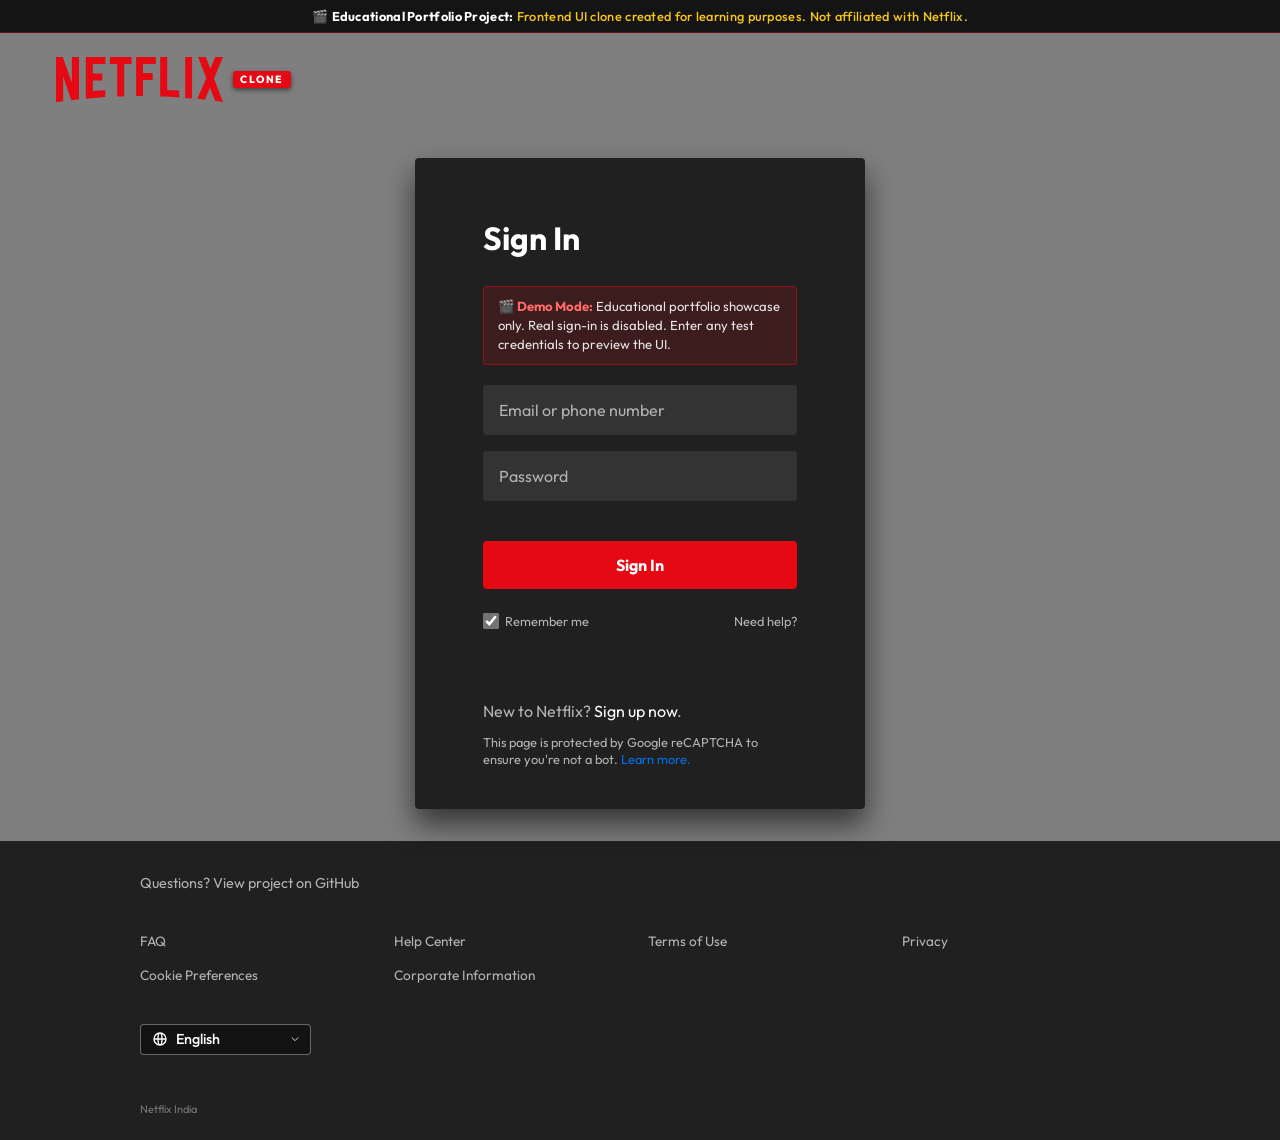
==== login.html @ d84589fb "Add educational disclaimers, clone badges, and sanitize login forms to resolve security flags" ====
<!DOCTYPE html>
<html lang="en">
<head>
  <meta charset="UTF-8">
  <meta name="viewport" content="width=device-width, initial-scale=1.0">
  <title>Sign In - Netflix UI Clone (Demo)</title>
  <link rel="icon" type="image/svg+xml" href="data:image/svg+xml;utf8,<svg viewBox='0 0 100 142' xmlns='http://www.w3.org/2000/svg'><path d='M 0,0 H 28.5 V 142 H 0 Z' fill='%23B81D24'/><path d='M 71.5,0 H 100 V 142 H 71.5 Z' fill='%23B81D24'/><path d='M 0,0 H 28.5 L 100,142 H 71.5 Z' fill='%23E50914'/></svg>">
  <meta name="description" content="Demo Sign In screen for Netflix UI Clone educational portfolio project.">
  <link rel="stylesheet" href="style.css">
</head>
<body class="login-body">

  <!-- Educational Project Disclaimer Banner -->
  <div class="educational-banner" id="login-portfolio-disclaimer">
    <span>🎬 <strong>Educational Portfolio Project:</strong> Frontend UI clone created for learning purposes. Not affiliated with Netflix.</span>
  </div>

  <!-- Header for Login Screen -->
  <header class="login-header" id="login-header-navbar">
    <div class="logo">
      <a href="index.html" aria-label="Netflix Clone Home">
        <!-- SVG Path for standard Netflix logo -->
        <svg viewBox="0 0 1024 276.742" xmlns="http://www.w3.org/2000/svg">
          <path d="M140.803 258.904c-15.404 2.705-31.079 3.516-47.294 5.676l-49.458-144.856v151.073c-15.404 1.621-29.457 3.783-44.051 5.945v-276.742h41.08l56.212 157.021v-157.021h43.511v258.904zm85.131-157.558c16.757 0 42.431-.811 57.835-.811v43.24c-19.189 0-41.619 0-57.835.811v64.322c25.405-1.621 50.809-3.785 76.482-4.596v41.617l-119.724 9.461v-255.39h119.724v43.241h-76.482v58.105zm237.284-58.104h-44.862v198.908c-14.594 0-29.188 0-43.239.539v-199.447h-44.862v-43.242h132.965l-.002 43.242zm70.266 55.132h59.187v43.24h-59.187v98.104h-42.433v-239.718h120.808v43.241h-78.375v55.133zm148.641 103.507c24.594.539 49.456 2.434 73.51 3.783v42.701c-38.646-2.434-77.293-4.863-116.75-5.676v-242.689h43.24v201.881zm109.994 49.457c13.783.812 28.377 1.623 42.43 3.242v-254.58h-42.43v251.338zm231.881-251.338l-54.863 131.615 54.863 145.127c-16.217-2.162-32.432-5.135-48.648-7.838l-31.078-79.994-31.617 73.51c-15.678-2.705-30.812-3.516-46.484-5.678l55.672-126.75-50.269-129.992h46.482l28.377 72.699 30.27-72.699h47.295z" fill="#E50914"/>
        </svg>
      </a>
      <span class="clone-badge">CLONE</span>
    </div>
  </header>

  <!-- Login Card Container -->
  <main class="login-container">
    <div class="login-card">
      <h1 id="login-card-title">Sign In</h1>
      <div class="demo-login-alert">
        🎬 <strong>Demo Mode:</strong> Educational portfolio showcase only. Real sign-in is disabled. Enter any test credentials to preview the UI.
      </div>
      <form class="login-form" id="login-form-submit" onsubmit="event.preventDefault();" novalidate>
        
        <!-- Email/Phone field -->
        <div class="input-group" id="login-input-group-email">
          <input type="text" id="login-email" placeholder=" " required autocomplete="off">
          <label for="login-email">Email or phone number</label>
          <div class="error-message" id="login-error-email">Please enter a valid email or phone number.</div>
        </div>

        <!-- Password field -->
        <div class="input-group" id="login-input-group-password">
          <input type="password" id="login-password" placeholder=" " required autocomplete="off">
          <label for="login-password">Password</label>
          <div class="error-message" id="login-error-password">Your password must contain between 4 and 60 characters.</div>
        </div>

        <!-- Submit Button -->
        <button type="submit" class="btn-login" id="btn-login-submit">Sign In</button>

        <!-- Help Links -->
        <div class="login-help">
          <label class="remember-me" id="lbl-remember-me">
            <input type="checkbox" id="chk-remember-me" checked>
            <span>Remember me</span>
          </label>
          <a href="#" id="link-forgot-password">Need help?</a>
        </div>

        <!-- Signup and Disclaimer Details -->
        <div class="login-extra">
          <p class="signup-now">
            New to Netflix? <a href="index.html" id="link-signup-now">Sign up now</a>.
          </p>
          <p class="captcha-disclaimer">
            This is a frontend UI clone for demonstration and learning purposes. All media and trademarks are property of their respective owners.
          </p>
        </div>

      </form>
    </div>
  </main>

  <!-- Login Page Footer -->
  <footer class="login-footer" id="login-footer-section">
    <div class="footer-content">
      <p class="footer-contact">Questions? View project on <a href="https://github.com/INehaVerma13/Netflix-Clone" target="_blank" rel="noopener">GitHub</a></p>
      
      <div class="footer-grid">
        <div class="footer-link"><a href="#" id="login-footer-faq">FAQ</a></div>
        <div class="footer-link"><a href="#" id="login-footer-help">Help Center</a></div>
        <div class="footer-link"><a href="#" id="login-footer-terms">Terms of Use</a></div>
        <div class="footer-link"><a href="#" id="login-footer-privacy">Privacy</a></div>
        <div class="footer-link"><a href="#" id="login-footer-cookie">Cookie Preferences</a></div>
        <div class="footer-link"><a href="#" id="login-footer-corporate">Corporate Information</a></div>
      </div>

      <div class="lang-selector-wrapper">
        <select class="lang-selector" id="login-footer-lang-selector" aria-label="Login Footer Language Selector">
          <option value="en">English</option>
          <option value="hi">Hindi (हिन्दी)</option>
          <option value="es">Spanish (Español)</option>
          <option value="fr">French (Français)</option>
        </select>
      </div>

      <p class="footer-copyright" style="margin-top: 15px; font-size: 11px; color: #777;">Netflix UI Clone • Educational Portfolio Showcase • Not affiliated with Netflix, Inc.</p>
    </div>
  </footer>

  <script src="app.js"></script>
</body>
</html>
---- style.css ----
@import url('https://fonts.googleapis.com/css2?family=Bebas+Neue&family=Outfit:wght@300;400;500;700;900&display=swap');

:root {
  --netflix-red: #E50914;
  --netflix-red-hover: #C11119;
  --netflix-black: #000000;
  --netflix-white: #FFFFFF;
  --netflix-gray-text: #B3B3B3;
  --netflix-card-bg: #2D2D2D;
  --netflix-card-hover: #414141;
  --netflix-divider: #232323;
  --font-main: 'Outfit', 'Helvetica Neue', Helvetica, Arial, sans-serif;
  --transition-speed: 0.25s;
}

/* ==========================================
   Resets and General Setup
   ========================================== */
* {
  box-sizing: border-box;
  margin: 0;
  padding: 0;
}

body {
  font-family: var(--font-main);
  background-color: var(--netflix-black);
  color: var(--netflix-white);
  overflow-x: hidden;
  -webkit-font-smoothing: antialiased;
}

a {
  color: inherit;
  text-decoration: none;
}

button, input, select {
  font-family: inherit;
}

/* ==========================================
   Educational Disclaimer Banner & Badges
   ========================================== */
.educational-banner {
  background: #141414;
  border-bottom: 1px solid rgba(229, 9, 20, 0.4);
  color: #f5c518;
  text-align: center;
  padding: 0.5rem 1rem;
  font-size: 0.8rem;
  font-weight: 500;
  letter-spacing: 0.3px;
  position: relative;
  z-index: 100;
}

.educational-banner strong {
  color: #ffffff;
}

.navbar-wrapper {
  position: absolute;
  top: 0;
  left: 0;
  width: 100%;
  z-index: 10;
}

/* ==========================================
   Header and Navbar
   ========================================== */
.navbar {
  display: flex;
  justify-content: space-between;
  align-items: center;
  padding: 1.25rem 3.5rem;
  background: linear-gradient(to bottom, rgba(0, 0, 0, 0.7) 0%, rgba(0, 0, 0, 0) 100%);
}

.logo {
  display: flex;
  align-items: center;
  gap: 0.65rem;
}

.logo svg {
  fill: var(--netflix-red);
  width: 148px;
  height: auto;
  display: block;
}

.clone-badge {
  background: var(--netflix-red);
  color: var(--netflix-white);
  font-size: 0.65rem;
  font-weight: 800;
  letter-spacing: 1.5px;
  padding: 2px 7px;
  border-radius: 3px;
  text-transform: uppercase;
  display: inline-block;
  box-shadow: 0 2px 5px rgba(0, 0, 0, 0.5);
}

.demo-login-alert {
  background: rgba(229, 9, 20, 0.15);
  border: 1px solid rgba(229, 9, 20, 0.5);
  color: #e6e6e6;
  font-size: 0.82rem;
  line-height: 1.45;
  padding: 10px 14px;
  border-radius: 4px;
  margin-bottom: 1.25rem;
}

.demo-login-alert strong {
  color: #ff6b6b;
}

.nav-actions {
  display: flex;
  align-items: center;
  gap: 1rem;
}

/* Language selector */
.lang-selector-wrapper {
  position: relative;
  display: flex;
  align-items: center;
}

.lang-selector-wrapper::before {
  content: "";
  position: absolute;
  left: 12px;
  width: 16px;
  height: 16px;
  background: url('data:image/svg+xml;utf8,<svg xmlns="http://www.w3.org/2000/svg" fill="none" viewBox="0 0 24 24" stroke="white"><path stroke-linecap="round" stroke-linejoin="round" stroke-width="2" d="M21 12a9 9 0 01-9 9m9-9a9 9 0 00-9-9m9 9H3m9 9a9 9 0 01-9-9m9 9c1.657 0 3-4.03 3-9s-1.343-9-3-9m0 18c-1.657 0-3-4.03-3-9s1.343-9 3-9m-9 9a9 9 0 019-9"/></svg>') no-repeat center center / contain;
  pointer-events: none;
}

.lang-selector {
  background: rgba(0, 0, 0, 0.4);
  border: 1px solid rgba(255, 255, 255, 0.36);
  color: var(--netflix-white);
  padding: 0.35rem 1.5rem 0.35rem 2.2rem;
  border-radius: 4px;
  font-size: 0.9rem;
  font-weight: 500;
  cursor: pointer;
  appearance: none;
  -webkit-appearance: none;
  background-image: url('data:image/svg+xml;utf8,<svg xmlns="http://www.w3.org/2000/svg" fill="none" viewBox="0 0 24 24" stroke="white"><path stroke-linecap="round" stroke-linejoin="round" stroke-width="2" d="M19 9l-7 7-7-7"/></svg>');
  background-repeat: no-repeat;
  background-position: right 10px center;
  background-size: 10px;
  transition: border-color var(--transition-speed);
}

.lang-selector:focus {
  border-color: var(--netflix-white);
  outline: none;
}

/* Sign In Button */
.btn-signin {
  background-color: var(--netflix-red);
  color: var(--netflix-white);
  padding: 0.35rem 1rem;
  border-radius: 4px;
  font-size: 0.9rem;
  font-weight: 700;
  transition: background-color var(--transition-speed);
  border: none;
  cursor: pointer;
}

.btn-signin:hover {
  background-color: var(--netflix-red-hover);
}

/* ==========================================
   Hero / Banner
   ========================================== */
.hero {
  position: relative;
  min-height: 720px;
  height: 95vh;
  display: flex;
  align-items: center;
  justify-content: center;
  text-align: center;
  padding: 0 2rem;
}

.hero-bg {
  position: absolute;
  top: 0;
  left: 0;
  width: 100%;
  height: 100%;
  background: linear-gradient(to top, rgba(0, 0, 0, 0.9) 0%, rgba(0, 0, 0, 0.4) 60%, rgba(0, 0, 0, 0.95) 100%),
              url('assets/hero-bg.jpg') no-repeat center center / cover;
  z-index: 1;
}

.hero-content {
  position: relative;
  z-index: 2;
  max-width: 800px;
  display: flex;
  flex-direction: column;
  align-items: center;
  gap: 1.5rem;
  margin-top: 4rem;
}

.hero-content h1 {
  font-size: 3.5rem;
  font-weight: 900;
  line-height: 1.15;
  letter-spacing: -1.5px;
}

.hero-content h2 {
  font-size: 1.5rem;
  font-weight: 400;
}

.cta-form-label {
  font-size: 1.25rem;
  font-weight: 400;
  margin-bottom: 0.5rem;
}

/* CTA Form (Dual Inputs) */
.cta-form {
  display: flex;
  width: 100%;
  max-width: 680px;
  gap: 0.5rem;
}

.input-group {
  position: relative;
  flex: 1;
  text-align: left;
}

.input-group input {
  width: 100%;
  height: 56px;
  background-color: rgba(15, 15, 15, 0.7);
  border: 1px solid rgba(255, 255, 255, 0.5);
  border-radius: 4px;
  color: var(--netflix-white);
  padding: 24px 16px 8px; /* Top padding accommodates floating label */
  font-size: 1rem;
  outline: none;
  transition: border-color var(--transition-speed), box-shadow var(--transition-speed);
}

.input-group input:focus,
.input-group input:not(:placeholder-shown) {
  border-color: var(--netflix-white);
  box-shadow: 0 0 0 1px var(--netflix-white);
}

.input-group label {
  position: absolute;
  left: 16px;
  top: 50%;
  transform: translateY(-50%);
  color: var(--netflix-gray-text);
  font-size: 1rem;
  font-weight: 400;
  transition: top var(--transition-speed) ease, font-size var(--transition-speed) ease;
  pointer-events: none;
}

.input-group input:focus + label,
.input-group input:not(:placeholder-shown) + label {
  top: 18px;
  font-size: 0.75rem;
}

/* Input validation error state */
.input-group.error input {
  border-color: #eb3941;
  box-shadow: 0 0 0 1px #eb3941;
}

.input-group.error label {
  color: #eb3941;
}

.error-message {
  color: #eb3941;
  font-size: 0.85rem;
  margin-top: 0.25rem;
  font-weight: 500;
  display: none;
}

.input-group.error .error-message {
  display: block;
}

/* CTA Button */
.btn-cta {
  background-color: var(--netflix-red);
  color: var(--netflix-white);
  border: none;
  height: 56px;
  padding: 0 2rem;
  font-size: 1.5rem;
  font-weight: 700;
  border-radius: 4px;
  cursor: pointer;
  display: flex;
  align-items: center;
  justify-content: center;
  gap: 0.5rem;
  transition: background-color var(--transition-speed);
  white-space: nowrap;
}

.btn-cta:hover {
  background-color: var(--netflix-red-hover);
}

.btn-cta svg {
  fill: var(--netflix-white);
  width: 14px;
  height: 14px;
}

/* ==========================================
   Divider Bar
   ========================================== */
.divider {
  height: 8px;
  background-color: var(--netflix-divider);
  border: none;
}

/* ==========================================
   Feature Showcases (Grid Layouts)
   ========================================== */
.feature-section {
  padding: 1.75rem 10%; /* Much tighter vertical spacing to eliminate empty gaping */
  display: flex;
  align-items: center;
  justify-content: space-between;
  gap: 3rem; /* Tighter gap between text and media */
  min-height: auto; /* Shrinkwrap content to eliminate vertical gaping */
}

/* Every second feature has reversed text/image */
.feature-section.reverse {
  flex-direction: row-reverse;
}

.feature-text {
  flex: 1;
}

.feature-text h2 {
  font-size: 3rem;
  font-weight: 900;
  line-height: 1.15;
  margin-bottom: 1rem;
}

.feature-text p {
  font-size: 1.5rem;
  font-weight: 400;
  line-height: 1.35;
}

.feature-media {
  flex: 1;
  position: relative;
  display: flex;
  justify-content: center;
  align-items: center;
}

/* Smart TV Mockup with video overlay inside transparent bezel */
.tv-container {
  position: relative;
  width: 100%;
  max-width: 480px;
  margin: 0 auto;
}

.tv-bezel {
  position: relative;
  width: 100%;
  z-index: 1; /* Render behind the overlaying video */
  pointer-events: none;
}

.tv-bezel img {
  width: 100%;
  height: auto;
  display: block;
}

.tv-container .video-player {
  position: absolute;
  top: 20.8%;
  left: 13.3%;
  width: 73.5%;
  height: 53.7%;
  z-index: 2; /* Render on top of the television graphic screen area */
  object-fit: cover;
  display: block;
}

/* Smartphone Mockup with stranger things download */
.phone-container {
  position: relative;
  width: 100%;
  max-width: 300px;
  margin: 0 auto;
}

.phone-screen-img {
  width: 100%;
  height: auto;
  display: block;
}

.download-bar {
  position: absolute;
  bottom: 8%;
  left: 50%;
  transform: translateX(-50%);
  width: 75%;
  background: var(--netflix-black);
  border: 2px solid rgba(255, 255, 255, 0.2);
  border-radius: 10px;
  padding: 0.4rem 0.6rem;
  display: flex;
  align-items: center;
  justify-content: space-between;
  box-shadow: 0 10px 20px rgba(0, 0, 0, 0.5);
  z-index: 5;
}

.download-thumbnail {
  height: 48px;
  aspect-ratio: 2 / 3;
  object-fit: cover;
  border-radius: 4px;
}

.download-details {
  flex: 1;
  margin-left: 0.75rem;
  display: flex;
  flex-direction: column;
  justify-content: center;
}

.download-title {
  font-size: 0.85rem;
  font-weight: 700;
  color: var(--netflix-white);
}

.download-status {
  font-size: 0.75rem;
  color: #0071eb;
  margin-top: 0.15rem;
}

.download-icon {
  width: 32px;
  height: 32px;
  background: url('data:image/svg+xml;utf8,<svg xmlns="http://www.w3.org/2000/svg" viewBox="0 0 24 24" fill="%230071eb"><path d="M19.35 10.04C18.67 6.59 15.64 4 12 4 9.11 4 6.6 5.64 5.35 8.04 2.34 8.36 0 10.91 0 14c0 3.31 2.69 6 6 6h13c2.76 0 5-2.24 5-5 0-2.64-2.05-4.78-4.65-4.96zM17 13l-5 5-5-5h3V9h4v4h3z"/></svg>') no-repeat center center / contain;
  animation: download-pulse 1.6s infinite ease-in-out;
}

@keyframes download-pulse {
  0%, 100% { transform: scale(1); opacity: 1; }
  50% { transform: scale(0.9); opacity: 0.6; }
}

/* Multi-device Mockup with video overlay */
.device-container {
  position: relative;
  width: 100%;
  max-width: 480px;
  margin: 0 auto;
}

.device-screen {
  position: relative;
  width: 100%;
  z-index: 1; /* Render behind the overlaying video */
  pointer-events: none;
}

.device-screen img {
  width: 100%;
  height: auto;
  display: block;
}

.device-container .video-player {
  position: absolute;
  top: 9.8%;
  left: 18.7%;
  width: 62.6%;
  height: 47%;
  z-index: 2; /* Render on top of the device collage screen area */
  object-fit: cover;
  display: block;
}

/* Kids avatar thumbnail */
.kids-avatar-container {
  position: relative;
  width: 100%;
  max-width: 440px;
  display: flex;
  justify-content: center;
}

.kids-avatar-container img {
  width: 100%;
  max-width: 340px;
  height: auto;
  border-radius: 0;
  box-shadow: none;
}

/* ==========================================
   FAQ Section
   ========================================== */
.faq-section {
  padding: 2rem 10%; /* Much tighter vertical spacing to eliminate empty gaping */
  display: flex;
  flex-direction: column;
  align-items: center;
  gap: 2.5rem;
}

.faq-section h2 {
  font-size: 3rem;
  font-weight: 900;
  text-align: center;
}

.faq-list {
  width: 100%;
  max-width: 800px;
  display: flex;
  flex-direction: column;
  gap: 0.6rem;
}

.faq-item {
  background-color: var(--netflix-card-bg);
  border-radius: 4px;
  overflow: hidden;
}

.faq-header {
  padding: 1.5rem;
  display: flex;
  justify-content: space-between;
  align-items: center;
  cursor: pointer;
  user-select: none;
  transition: background-color var(--transition-speed);
}

.faq-header:hover {
  background-color: var(--netflix-card-hover);
}

.faq-header h3 {
  font-size: 1.5rem;
  font-weight: 500;
}

.faq-icon-wrapper {
  display: flex;
  align-items: center;
  justify-content: center;
}

.faq-icon {
  width: 24px;
  height: 24px;
  fill: var(--netflix-white);
  transition: transform 0.25s ease;
}

/* Accordion sliding body using CSS grid 0fr -> 1fr trick */
.faq-body-wrapper {
  display: grid;
  grid-template-rows: 0fr;
  transition: grid-template-rows 0.25s ease-out;
}

.faq-body {
  min-height: 0;
  overflow: hidden;
  border-top: 1px solid var(--netflix-black);
}

.faq-body-content {
  padding: 1.5rem;
  font-size: 1.4rem;
  line-height: 1.45;
  color: var(--netflix-white);
  font-weight: 400;
}

/* FAQ Active state classes */
.faq-item.active .faq-body-wrapper {
  grid-template-rows: 1fr;
}

.faq-item.active .faq-icon {
  transform: rotate(45deg);
}

.faq-section .cta-wrapper {
  width: 100%;
  max-width: 680px;
  display: flex;
  flex-direction: column;
  align-items: center;
  gap: 1.25rem;
  margin-top: 1rem;
}

/* ==========================================
   Footer Section
   ========================================== */
footer {
  padding: 4.5rem 10% 2.5rem;
  color: var(--netflix-gray-text);
  font-size: 0.9rem;
}

.footer-content {
  max-width: 1000px;
  margin: 0 auto;
  display: flex;
  flex-direction: column;
  gap: 2rem;
}

.footer-contact {
  margin-bottom: 0.5rem;
}

.footer-contact a:hover {
  text-decoration: underline;
}

.footer-grid {
  display: grid;
  grid-template-columns: repeat(4, 1fr);
  gap: 1rem;
}

.footer-link {
  font-size: 0.85rem;
}

.footer-link a:hover {
  text-decoration: underline;
}

.footer-content .lang-selector-wrapper {
  align-self: flex-start;
  margin-top: 0.5rem;
}

.footer-copyright {
  font-size: 0.75rem;
  margin-top: 0.5rem;
}

/* ==========================================
   Sign In / Login Page Specific Layout
   ========================================== */
.login-body {
  background: linear-gradient(to bottom, rgba(0, 0, 0, 0.5) 0%, rgba(0, 0, 0, 0.5) 100%),
              url('assets/hero-bg.jpg') no-repeat center center / cover;
  min-height: 100vh;
  position: relative;
  display: flex;
  flex-direction: column;
}

.login-header {
  padding: 1.5rem 3.5rem;
  z-index: 10;
}

.login-header .logo svg {
  fill: var(--netflix-red);
  width: 167px;
  height: auto;
}

.login-container {
  flex: 1;
  display: flex;
  align-items: center;
  justify-content: center;
  padding: 2rem;
  z-index: 2;
}

.login-card {
  width: 100%;
  max-width: 450px;
  background-color: rgba(0, 0, 0, 0.75);
  border-radius: 4px;
  padding: 60px 68px 40px;
  display: flex;
  flex-direction: column;
  box-shadow: 0 15px 30px rgba(0,0,0,0.6);
}

.login-card h1 {
  font-size: 2rem;
  font-weight: 700;
  margin-bottom: 1.75rem;
  color: var(--netflix-white);
}

.login-form {
  display: flex;
  flex-direction: column;
  gap: 1rem;
}

.login-form .input-group input {
  height: 50px;
  background-color: #333333;
  border: none;
  border-bottom: 2px solid transparent;
  padding: 20px 16px 4px;
}

.login-form .input-group input:focus {
  background-color: #454545;
  border-color: transparent;
  border-bottom: 2px solid var(--netflix-white);
  box-shadow: none;
}

.login-form .input-group label {
  left: 16px;
}

.login-form .input-group input:focus + label,
.login-form .input-group input:not(:placeholder-shown) + label {
  top: 14px;
  font-size: 0.7rem;
}

.btn-login {
  background-color: var(--netflix-red);
  color: var(--netflix-white);
  border: none;
  height: 48px;
  border-radius: 4px;
  font-size: 1rem;
  font-weight: 700;
  cursor: pointer;
  margin-top: 1.5rem;
  transition: background-color var(--transition-speed);
}

.btn-login:hover {
  background-color: var(--netflix-red-hover);
}

.login-help {
  display: flex;
  justify-content: space-between;
  align-items: center;
  font-size: 0.8rem;
  color: var(--netflix-gray-text);
  margin-top: 0.5rem;
}

/* Custom Checkbox */
.remember-me {
  display: flex;
  align-items: center;
  gap: 0.4rem;
  cursor: pointer;
  user-select: none;
}

.remember-me input {
  cursor: pointer;
  accent-color: #737373;
  width: 16px;
  height: 16px;
}

.login-help a:hover {
  text-decoration: underline;
}

.login-extra {
  margin-top: 3.5rem;
  display: flex;
  flex-direction: column;
  gap: 0.8rem;
}

.signup-now {
  color: var(--netflix-gray-text);
  font-size: 1rem;
}

.signup-now a {
  color: var(--netflix-white);
}

.signup-now a:hover {
  text-decoration: underline;
}

.captcha-disclaimer {
  color: #8c8c8c;
  font-size: 0.8rem;
  line-height: 1.35;
  color: var(--netflix-gray-text);
}

.captcha-disclaimer a {
  color: #0071eb;
}

.captcha-disclaimer a:hover {
  text-decoration: underline;
}

.login-footer {
  background-color: rgba(0, 0, 0, 0.75);
  border-top: 1px solid var(--netflix-divider);
  padding: 2rem 10% 1.5rem;
}

/* ==========================================
   Responsive Breakpoints
   ========================================== */
@media (max-width: 950px) {
  .navbar {
    padding: 1.5rem 2rem;
  }
  
  .hero-content h1 {
    font-size: 2.8rem;
  }
  
  .feature-section {
    flex-direction: column !important;
    text-align: center;
    padding: 1.5rem 1.25rem; /* Compact responsive mobile spacing */
    gap: 2.5rem;
  }
  
  .feature-text h2 {
    font-size: 2.5rem;
  }
  
  .feature-text p {
    font-size: 1.25rem;
  }
  
  .footer-grid {
    grid-template-columns: repeat(2, 1fr);
  }
}

@media (max-width: 740px) {
  .hero-content h1 {
    font-size: 2.2rem;
    letter-spacing: -0.5px;
  }
  
  .hero-content h2 {
    font-size: 1.25rem;
  }
  
  .cta-form-label {
    font-size: 1.1rem;
  }
  
  .cta-form {
    flex-direction: column;
    align-items: center;
    gap: 1rem;
  }
  
  .input-group input {
    height: 50px;
    padding: 20px 16px 4px;
  }
  
  .input-group input:focus + label,
  .input-group input:not(:placeholder-shown) + label {
    top: 14px;
    font-size: 0.7rem;
  }
  
  .btn-cta {
    width: auto;
    height: 48px;
    font-size: 1.125rem;
    padding: 0 1.5rem;
  }
  
  .faq-section h2 {
    font-size: 2.2rem;
  }
  
  .faq-header h3 {
    font-size: 1.15rem;
  }
  
  .faq-body-content {
    font-size: 1.15rem;
  }
  
  .login-card {
    padding: 40px 30px;
  }
}

@media (max-width: 500px) {
  .navbar {
    padding: 1rem 1.25rem;
  }
  
  .logo svg {
    width: 95px;
  }
  
  .btn-signin {
    padding: 0.25rem 0.5rem;
    font-size: 0.8rem;
  }
  
  .hero {
    min-height: 580px;
    padding: 0 1.25rem;
  }
  
  .hero-content h1 {
    font-size: 2rem;
  }
  
  .hero-content h2 {
    font-size: 1.1rem;
  }
  
  .cta-form-label {
    font-size: 1rem;
    line-height: 1.4;
  }
  
  .input-group {
    width: 100%;
  }
  
  .btn-cta {
    width: 100%;
  }
  
  .feature-section {
    padding: 3rem 1.25rem;
  }
  
  .feature-text h2 {
    font-size: 2rem;
  }
  
  .feature-text p {
    font-size: 1.1rem;
  }
  
  .faq-section {
    padding: 3rem 1.25rem;
  }
  
  .faq-section h2 {
    font-size: 2rem;
  }
  
  .footer-grid {
    grid-template-columns: 1fr;
    gap: 0.75rem;
  }
  
  .login-header {
    padding: 1.5rem 1.5rem;
  }
  
  .login-header .logo svg {
    width: 100px;
  }
  
  .login-card {
    background-color: var(--netflix-black);
    padding: 0;
    box-shadow: none;
  }
}

/* ==========================================
   Curved Section Divider
   ========================================== */
.curve-divider-container {
  position: relative;
  width: 100%;
  height: 32px;
  margin-top: -32px; /* Pull it up to overlay the bottom of the hero collage background */
  z-index: 5;
  overflow: hidden;
  background: transparent;
}

.curve-divider-svg {
  width: 100%;
  height: 100%;
  display: block;
}

/* ==========================================
   Trending Now Section
   ========================================== */
.trending-section {
  padding: 3rem 3.5rem 1.5rem; /* Tightened bottom padding since divider is gone */
  background-color: var(--netflix-black);
  position: relative;
  overflow: hidden;
}

.trending-title {
  font-size: 1.625rem;
  font-weight: 700;
  color: var(--netflix-white);
  margin-bottom: 1.5rem;
}

.trending-carousel-container {
  position: relative;
  display: flex;
  align-items: center;
  width: 100%;
}

.trending-track {
  display: flex;
  gap: 1.5rem;
  overflow-x: auto;
  scroll-behavior: smooth;
  scroll-snap-type: x mandatory;
  padding: 1.5rem 1.5rem; /* Symmetrical 1.5rem padding */
  scroll-padding-left: 1.5rem; /* Snap cards to the 1.5rem boundary */
  width: 100%;
  scrollbar-width: none; /* Hide scrollbar for Firefox */
}

.trending-track::-webkit-scrollbar {
  display: none; /* Hide scrollbar for Chrome/Safari */
}

.trending-card {
  position: relative;
  display: flex;
  align-items: flex-end;
  flex: 0 0 calc(20% - 1.8rem); /* Mathematically fits exactly 5 cards visible, hiding card 6 at screen edge */
  min-width: 200px;
  height: 300px; /* Make the images look bigger */
  scroll-snap-align: start;
  cursor: pointer;
  transition: transform 0.3s cubic-bezier(0.25, 0.46, 0.45, 0.94);
  z-index: 1;
}

.trending-card:hover {
  transform: scale(1.08) translateY(-5px);
  z-index: 5;
}

.trending-rank {
  position: relative; /* Relative positioning so the card container bounds wrap it */
  font-family: 'Outfit', 'Helvetica Neue', Helvetica, Arial, sans-serif; /* Wide geometric font matching Netflix Sans */
  font-size: 4rem; /* Exact Netflix mobile font size */
  font-weight: 700;
  line-height: 1;
  display: inline-block;
  height: 1em;
  color: rgb(65, 65, 65); /* Charcoal base under the white stroke */
  -webkit-text-stroke: 0.25rem rgb(255, 255, 255); /* Thick 4px white outline */
  text-shadow: 0 0 1.5rem rgba(0, 0, 0, 0.5); /* Glow shadow for depth */
  margin-right: -1.375rem; /* Pull next poster sibling over the right side of the rank */
  bottom: 0.1rem;
  z-index: 3; /* Placed ON TOP of the poster wrapper (overlay) */
  user-select: none;
  pointer-events: none; /* Ensure clicks pass through to the poster */
  transition: transform 0.2s ease-in-out;
}

.trending-rank::before {
  content: attr(data-content);
  -webkit-text-fill-color: rgb(0, 0, 0); /* Solid black fill layered on top */
  -webkit-text-stroke: 0;
  position: absolute;
  left: 0;
  top: 0;
}

@media (min-width: 960px) {
  .trending-rank {
    font-size: 5rem; /* Exact Netflix medium layout font size */
    bottom: 0rem;
    margin-right: -1.875rem; /* Adjusted negative margin for larger font */
  }
}

@media (min-width: 1280px) {
  .trending-rank {
    font-size: 6.25rem; /* Exact Netflix desktop layout font size */
    margin-right: -2.375rem; /* Adjusted negative margin for desktop font */
  }
}

.trending-poster-wrapper {
  position: relative;
  flex: 1;
  height: 100%;
  border-radius: 8px;
  overflow: hidden;
  z-index: 2; /* Sits behind the overlapping rank outline */
  box-shadow: 0 4px 15px rgba(0, 0, 0, 0.7);
}

.trending-poster-wrapper img {
  width: 100%;
  height: 100%;
  object-fit: cover;
  display: block;
}

/* Carousel Buttons */
.carousel-btn {
  position: absolute;
  top: 50%;
  transform: translateY(-50%);
  width: 44px;
  height: 44px;
  border-radius: 50%;
  background-color: rgba(0, 0, 0, 0.5);
  border: 1px solid rgba(255, 255, 255, 0.2);
  cursor: pointer;
  z-index: 10;
  display: flex;
  align-items: center;
  justify-content: center;
  opacity: 0;
  transition: opacity 0.3s ease, background-color 0.3s ease, transform 0.2s ease;
}

.trending-carousel-container:hover .carousel-btn {
  opacity: 1;
}

.carousel-btn:hover {
  background-color: rgba(0, 0, 0, 0.8);
  transform: translateY(-50%) scale(1.1);
}

.carousel-btn svg {
  width: 24px;
  height: 24px;
  fill: var(--netflix-white);
}

.prev-btn {
  left: 0;
}

.next-btn {
  right: 0;
}

/* Responsive adjustments */
@media (max-width: 768px) {
  .trending-section {
    padding: 2rem 1.5rem;
  }
  
  .trending-card {
    width: 160px;
    height: 190px;
  }
  
  .trending-rank {
    font-size: 6.5rem;
    margin-right: -18px;
    margin-bottom: -8px;
  }
  
  .trending-poster-wrapper {
    width: 105px;
    height: 160px;
  }
  
  .carousel-btn {
    width: 36px;
    height: 36px;
  }
}
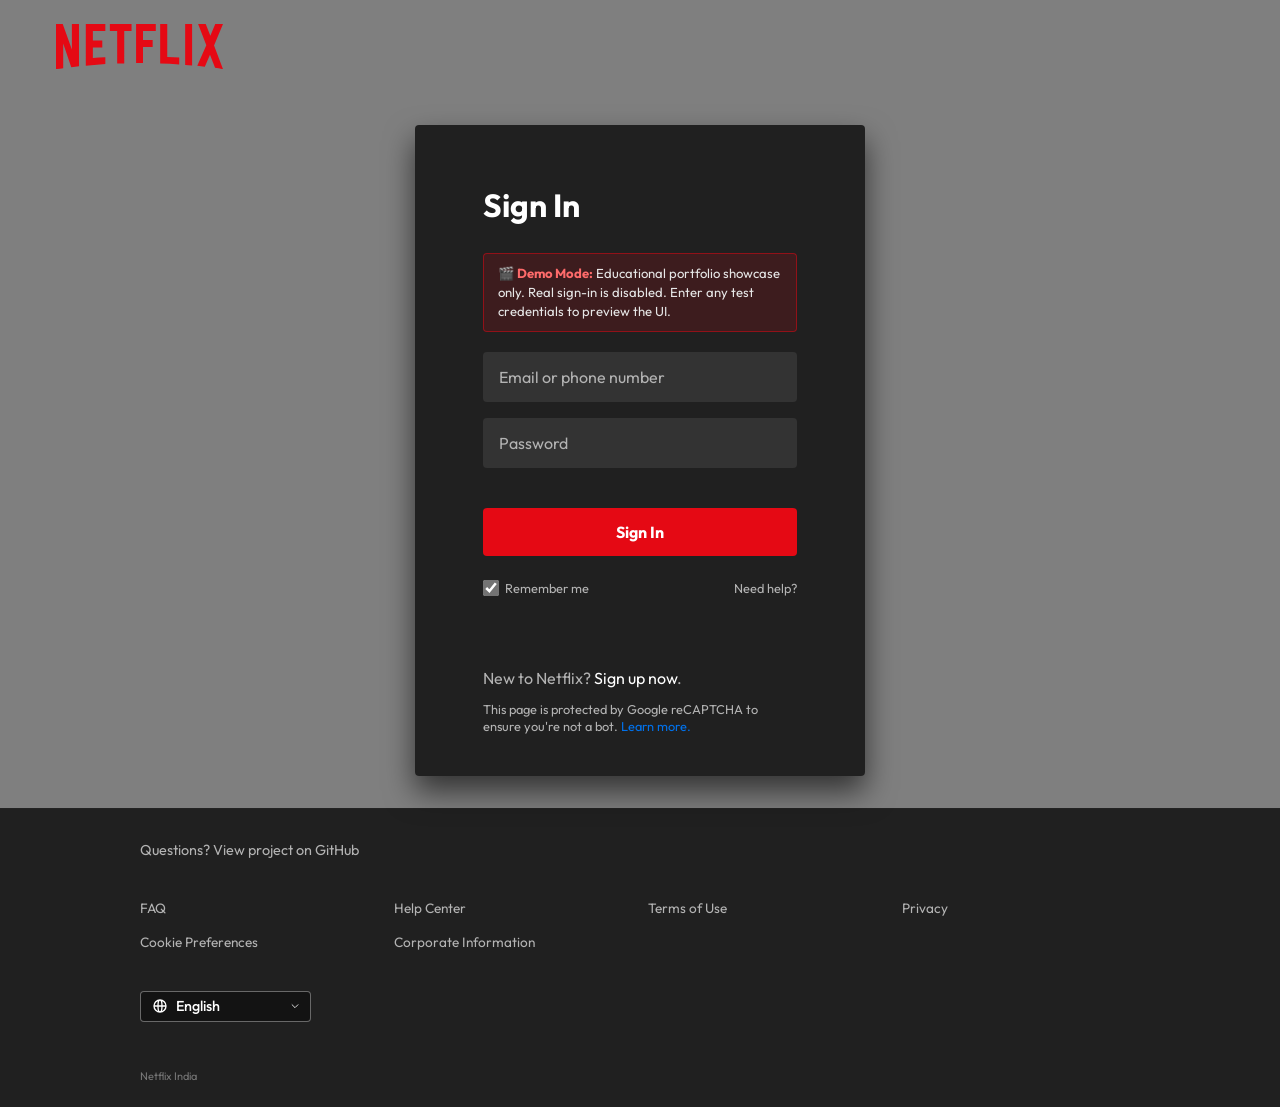
==== commit a77ec0f0: "Remove top educational banner and restore clean authentic Netflix header" ====
--- a/login.html
+++ b/login.html
@@ -10,21 +10,15 @@
 </head>
 <body class="login-body">
 
-  <!-- Educational Project Disclaimer Banner -->
-  <div class="educational-banner" id="login-portfolio-disclaimer">
-    <span>🎬 <strong>Educational Portfolio Project:</strong> Frontend UI clone created for learning purposes. Not affiliated with Netflix.</span>
-  </div>
-
   <!-- Header for Login Screen -->
   <header class="login-header" id="login-header-navbar">
     <div class="logo">
-      <a href="index.html" aria-label="Netflix Clone Home">
+      <a href="index.html" aria-label="Netflix Home">
         <!-- SVG Path for standard Netflix logo -->
         <svg viewBox="0 0 1024 276.742" xmlns="http://www.w3.org/2000/svg">
           <path d="M140.803 258.904c-15.404 2.705-31.079 3.516-47.294 5.676l-49.458-144.856v151.073c-15.404 1.621-29.457 3.783-44.051 5.945v-276.742h41.08l56.212 157.021v-157.021h43.511v258.904zm85.131-157.558c16.757 0 42.431-.811 57.835-.811v43.24c-19.189 0-41.619 0-57.835.811v64.322c25.405-1.621 50.809-3.785 76.482-4.596v41.617l-119.724 9.461v-255.39h119.724v43.241h-76.482v58.105zm237.284-58.104h-44.862v198.908c-14.594 0-29.188 0-43.239.539v-199.447h-44.862v-43.242h132.965l-.002 43.242zm70.266 55.132h59.187v43.24h-59.187v98.104h-42.433v-239.718h120.808v43.241h-78.375v55.133zm148.641 103.507c24.594.539 49.456 2.434 73.51 3.783v42.701c-38.646-2.434-77.293-4.863-116.75-5.676v-242.689h43.24v201.881zm109.994 49.457c13.783.812 28.377 1.623 42.43 3.242v-254.58h-42.43v251.338zm231.881-251.338l-54.863 131.615 54.863 145.127c-16.217-2.162-32.432-5.135-48.648-7.838l-31.078-79.994-31.617 73.51c-15.678-2.705-30.812-3.516-46.484-5.678l55.672-126.75-50.269-129.992h46.482l28.377 72.699 30.27-72.699h47.295z" fill="#E50914"/>
         </svg>
       </a>
-      <span class="clone-badge">CLONE</span>
     </div>
   </header>
 
@@ -80,7 +74,7 @@
   <!-- Login Page Footer -->
   <footer class="login-footer" id="login-footer-section">
     <div class="footer-content">
-      <p class="footer-contact">Questions? View project on <a href="https://github.com/INehaVerma13/Netflix-Clone" target="_blank" rel="noopener">GitHub</a></p>
+      <p class="footer-contact">Questions? View project on <a href="https://github.com/INehaVerma13/netflix-ui-clone" target="_blank" rel="noopener">GitHub</a></p>
       
       <div class="footer-grid">
         <div class="footer-link"><a href="#" id="login-footer-faq">FAQ</a></div>
--- a/style.css
+++ b/style.css
@@ -40,48 +40,19 @@
 }
 
 /* ==========================================
-   Educational Disclaimer Banner & Badges
+   Header and Navbar
    ========================================== */
-.educational-banner {
-  background: #141414;
-  border-bottom: 1px solid rgba(229, 9, 20, 0.4);
-  color: #f5c518;
-  text-align: center;
-  padding: 0.5rem 1rem;
-  font-size: 0.8rem;
-  font-weight: 500;
-  letter-spacing: 0.3px;
-  position: relative;
-  z-index: 100;
-}
-
-.educational-banner strong {
-  color: #ffffff;
-}
-
-.navbar-wrapper {
+.navbar {
   position: absolute;
   top: 0;
   left: 0;
   width: 100%;
+  display: flex;
+  justify-content: space-between;
+  align-items: center;
+  padding: 1.5rem 3.5rem;
   z-index: 10;
-}
-
-/* ==========================================
-   Header and Navbar
-   ========================================== */
-.navbar {
-  display: flex;
-  justify-content: space-between;
-  align-items: center;
-  padding: 1.25rem 3.5rem;
   background: linear-gradient(to bottom, rgba(0, 0, 0, 0.7) 0%, rgba(0, 0, 0, 0) 100%);
-}
-
-.logo {
-  display: flex;
-  align-items: center;
-  gap: 0.65rem;
 }
 
 .logo svg {
@@ -89,19 +60,6 @@
   width: 148px;
   height: auto;
   display: block;
-}
-
-.clone-badge {
-  background: var(--netflix-red);
-  color: var(--netflix-white);
-  font-size: 0.65rem;
-  font-weight: 800;
-  letter-spacing: 1.5px;
-  padding: 2px 7px;
-  border-radius: 3px;
-  text-transform: uppercase;
-  display: inline-block;
-  box-shadow: 0 2px 5px rgba(0, 0, 0, 0.5);
 }
 
 .demo-login-alert {
